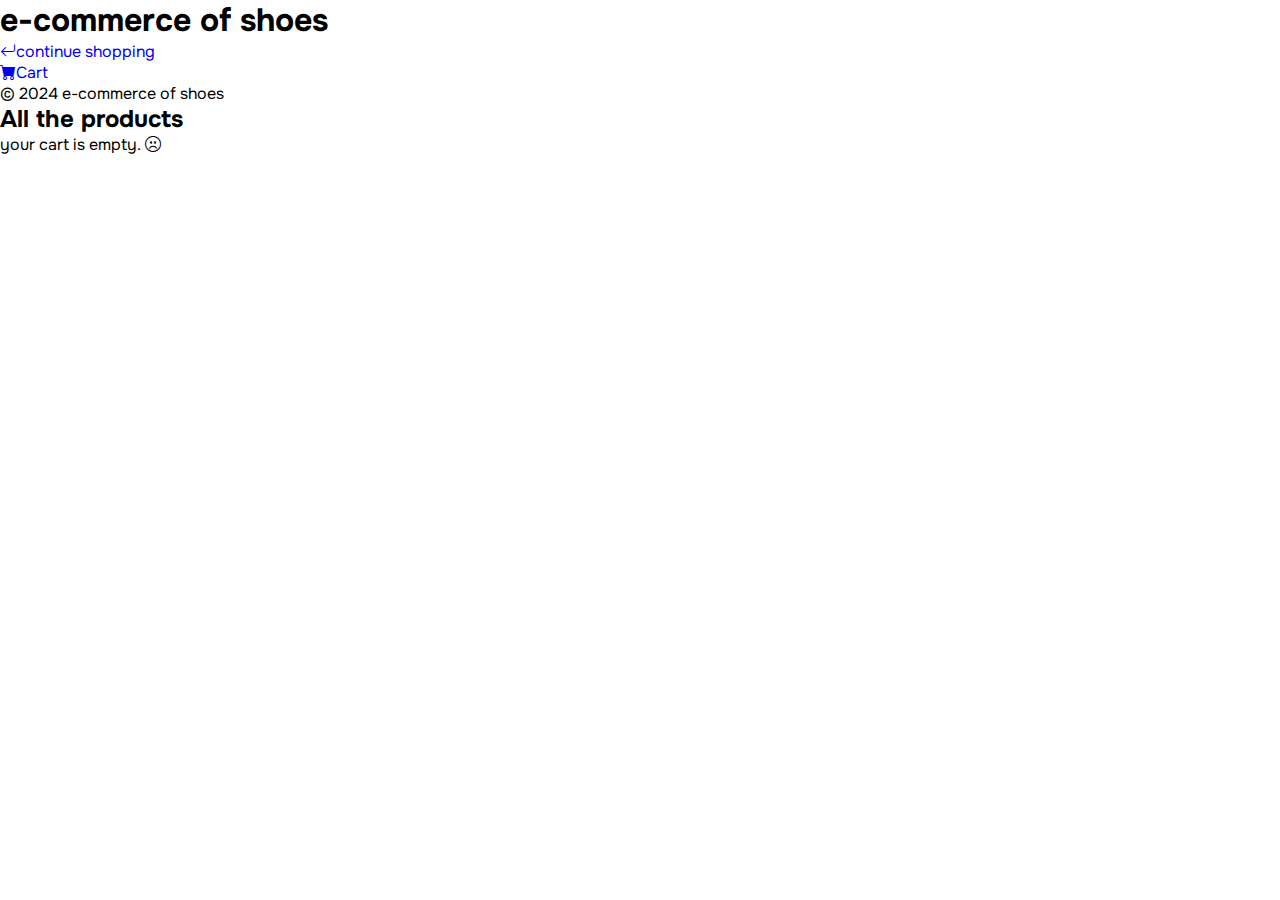
==== pages/shoppingcart.html @ 2afd32c1 "html base" ====
<!DOCTYPE html>
<html lang="en">
<head>
    <meta charset="UTF-8">
    <meta name="viewport" content="width=device-width, initial-scale=1.0">
    <link rel="stylesheet" href="../css/main.css">
    <link rel="stylesheet" href="https://cdn.jsdelivr.net/npm/bootstrap-icons@1.11.3/font/bootstrap-icons.min.css">
    <title>Document</title>
</head>
<body>

    <div class="wrapper">
        <aside>
            <header>
                <h1 class="logo">e-commerce of shoes</h1>
            </header>
            <nav>
                <ul>
                    <li>
                        <a class="menu-button back-button active" href="../index.html">
                            <i class="bi bi-arrow-return-left"></i>continue shopping
                        </a>
                    </li>
                    <li>
                        <a class="menu-button cart-button active" href="./pages/shoppingcart.html">
                            <i class="bi bi-cart-fill"></i>Cart</a>
                    </li>
                </ul>
            </nav>
            <footer>
                <p class="footer-text">© 2024 e-commerce of shoes</p>
            </footer>
        </aside>

        <main>
            <h2 class="principal-title">All the products</h2>
            <div class="cart-container">
                <p class="empty-cart">your cart is empty. <i class="bi bi-emoji-frown"></i></p>
            </div>
        </main>
    </div>

</body>
</html>
---- css/main.css ----
@import url('https://fonts.googleapis.com/css2?family=Onest:wght@100..900&display=swap');

*{
    margin: 0;
    padding: 0;
    box-sizing: border-box;
    font-family: "Onest", sans-serif;
}

h1, h2, h3, h3, h4, h5, h6, p, a, input, textarea, ul {
    margin: 0;
    padding: 0;
}

ul {
    list-style-type: none;
}

a {
    text-decoration: none;
}
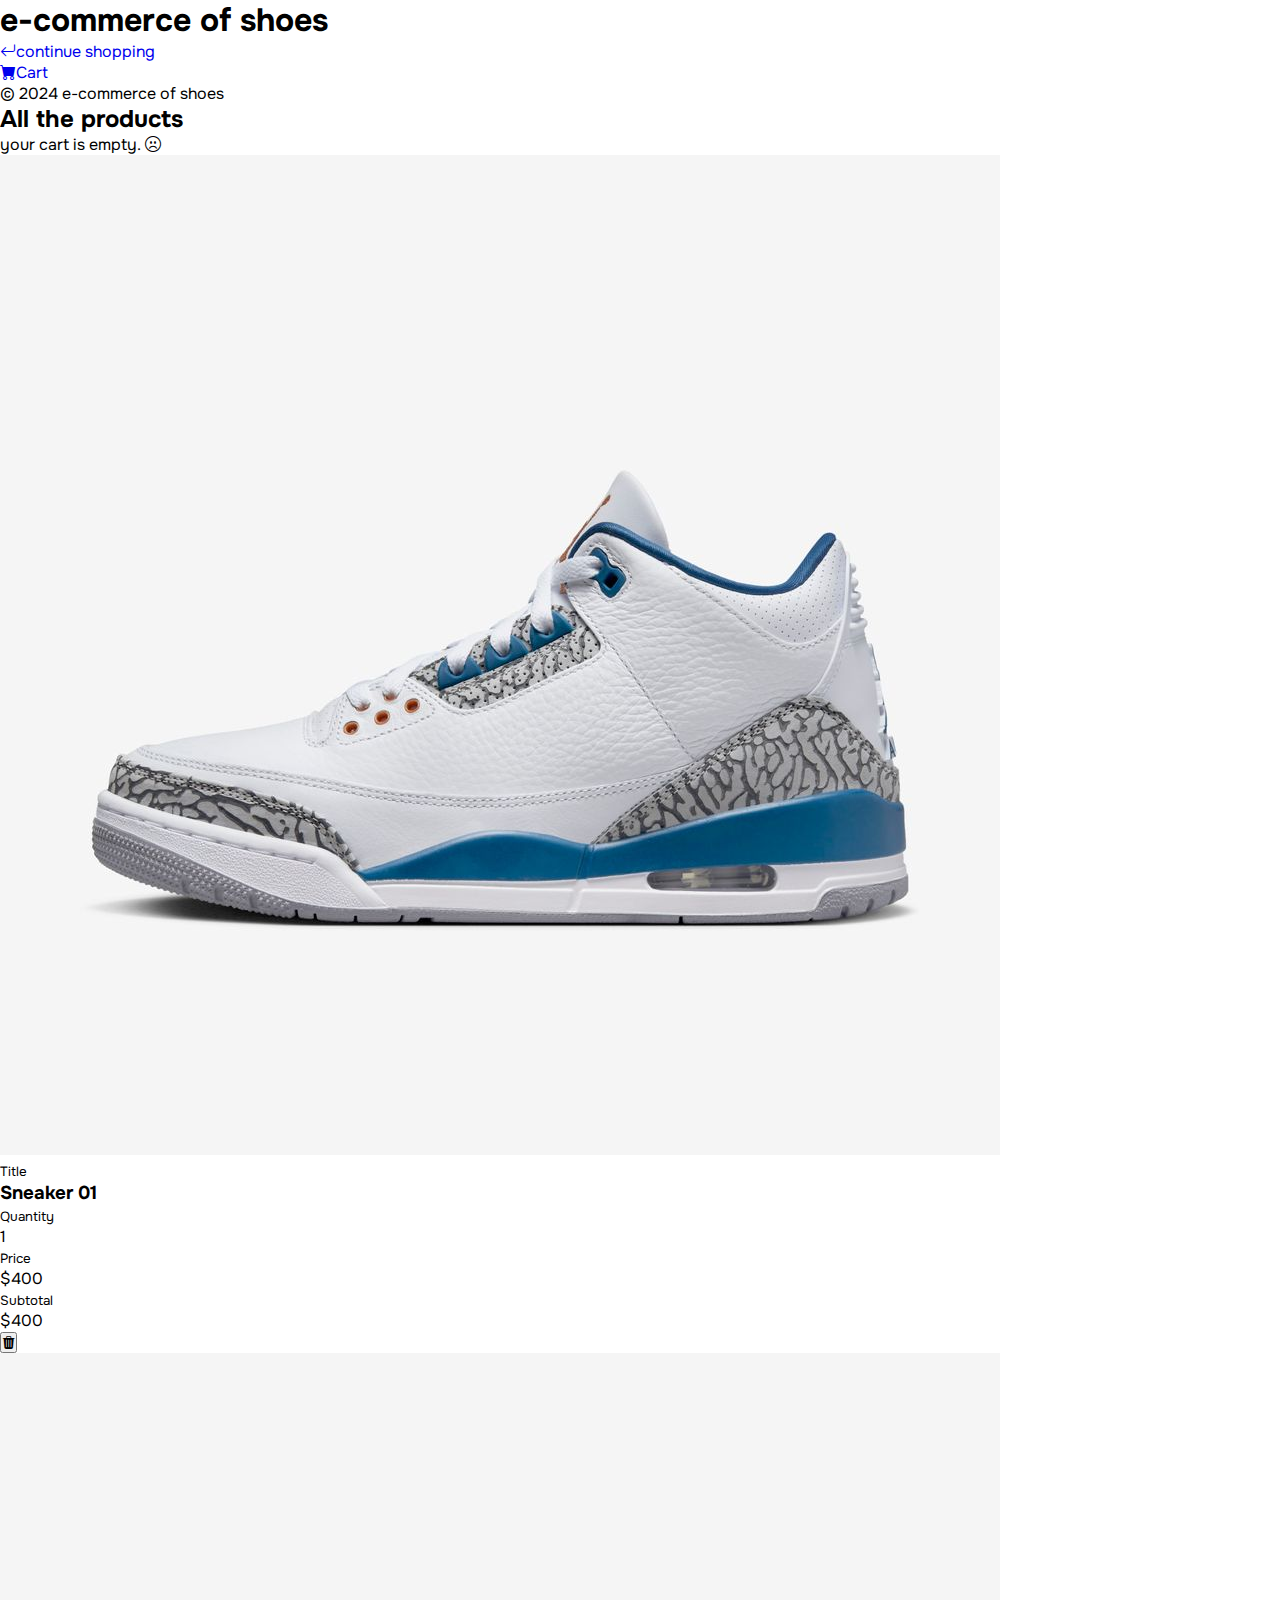
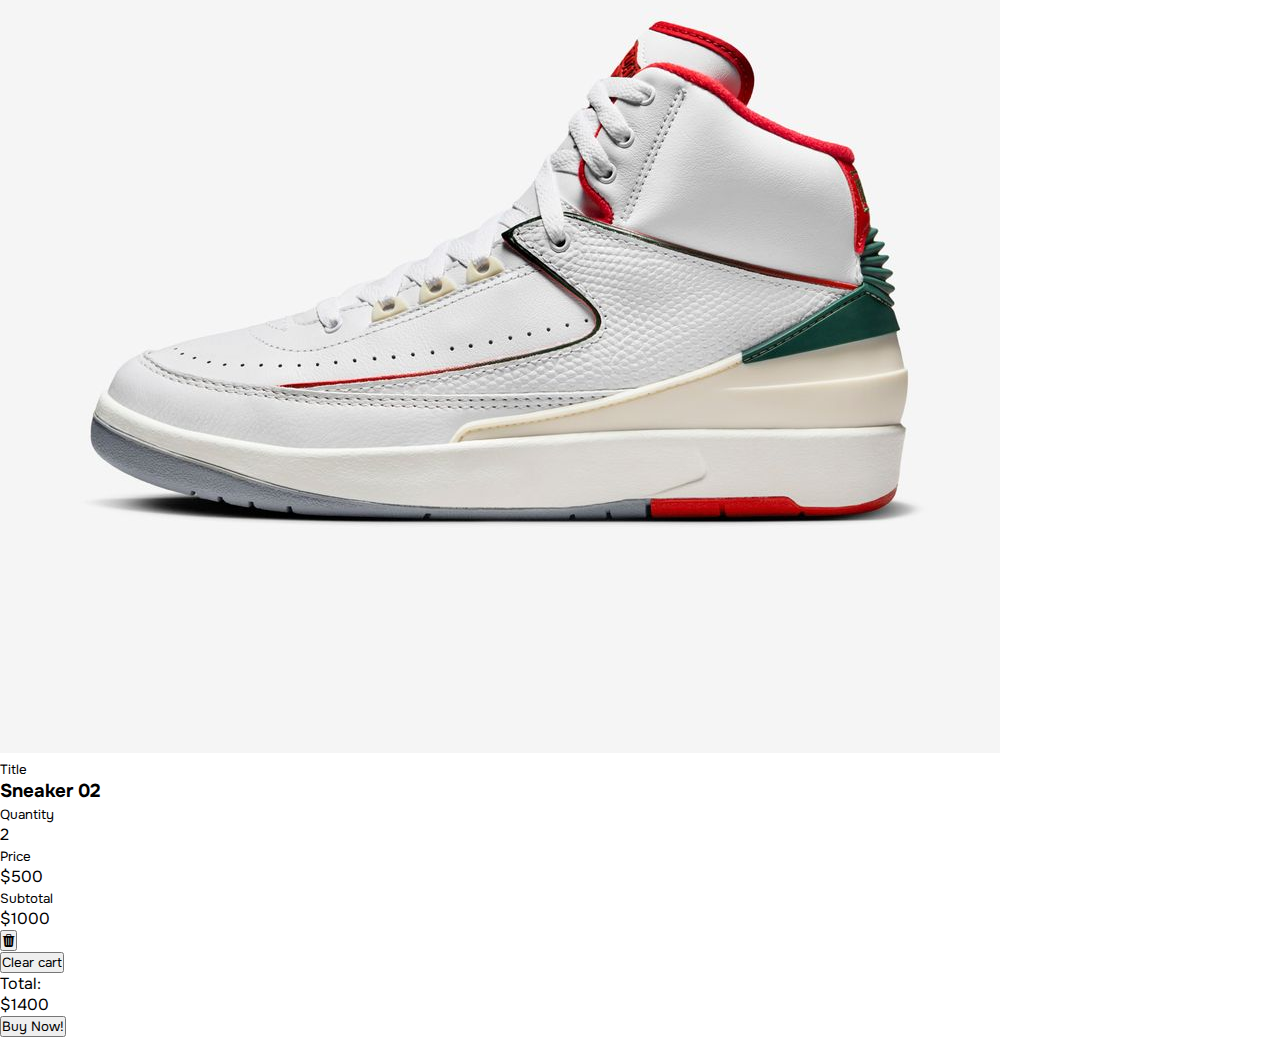
==== commit daf62845: "base html finish" ====
--- a/pages/shoppingcart.html
+++ b/pages/shoppingcart.html
@@ -36,6 +36,65 @@
             <h2 class="principal-title">All the products</h2>
             <div class="cart-container">
                 <p class="empty-cart">your cart is empty. <i class="bi bi-emoji-frown"></i></p>
+
+                <div class="products-cart">
+                
+                    <div class="product-cart">
+                        <img src="../img/rare-sneakers-01.jpg" alt="">
+                        <div class="name-product-cart">
+                            <small>Title</small>
+                            <h3>Sneaker 01</h3>
+                        </div>
+                        <div class="quantity-product-cart">
+                            <small>Quantity</small>
+                            <p>1</p>
+                        </div>
+                        <div class="price-product-cart">
+                            <small>Price</small>
+                            <p>$400</p>
+                        </div>
+                        <div class="subtotal-product-cart">
+                            <small>Subtotal</small>
+                            <p>$400</p>
+                        </div>
+                        <button class="delete-prodcut-cart"><i class="bi bi-trash3-fill"></i></button>
+                    </div>
+
+                    <div class="product-cart">
+                        <img src="../img/rare-sneakers-02.jpg" alt="">
+                        <div class="name-product-cart">
+                            <small>Title</small>
+                            <h3>Sneaker 02</h3>
+                        </div>
+                        <div class="quantity-product-cart">
+                            <small>Quantity</small>
+                            <p>2</p>
+                        </div>
+                        <div class="price-product-cart">
+                            <small>Price</small>
+                            <p>$500</p>
+                        </div>
+                        <div class="subtotal-product-cart">
+                            <small>Subtotal</small>
+                            <p>$1000</p>
+                        </div>
+                        <button class="delete-prodcut-cart"><i class="bi bi-trash3-fill"></i></button>
+                    </div>
+
+                </div>
+
+                <div class="cart-actions">
+                    <div class="cart-actions-left">
+                        <button class="cart-clear">Clear cart</button>
+                    </div>
+                    <div class="cart-actions-right">
+                        <div class="cart-actions-total">
+                            <p>Total:</p>
+                            <p id="Total">$1400</p>
+                        </div>
+                    </div>
+                    <button class="cart-actions-buy">Buy Now!</button>
+                </div>
             </div>
         </main>
     </div>
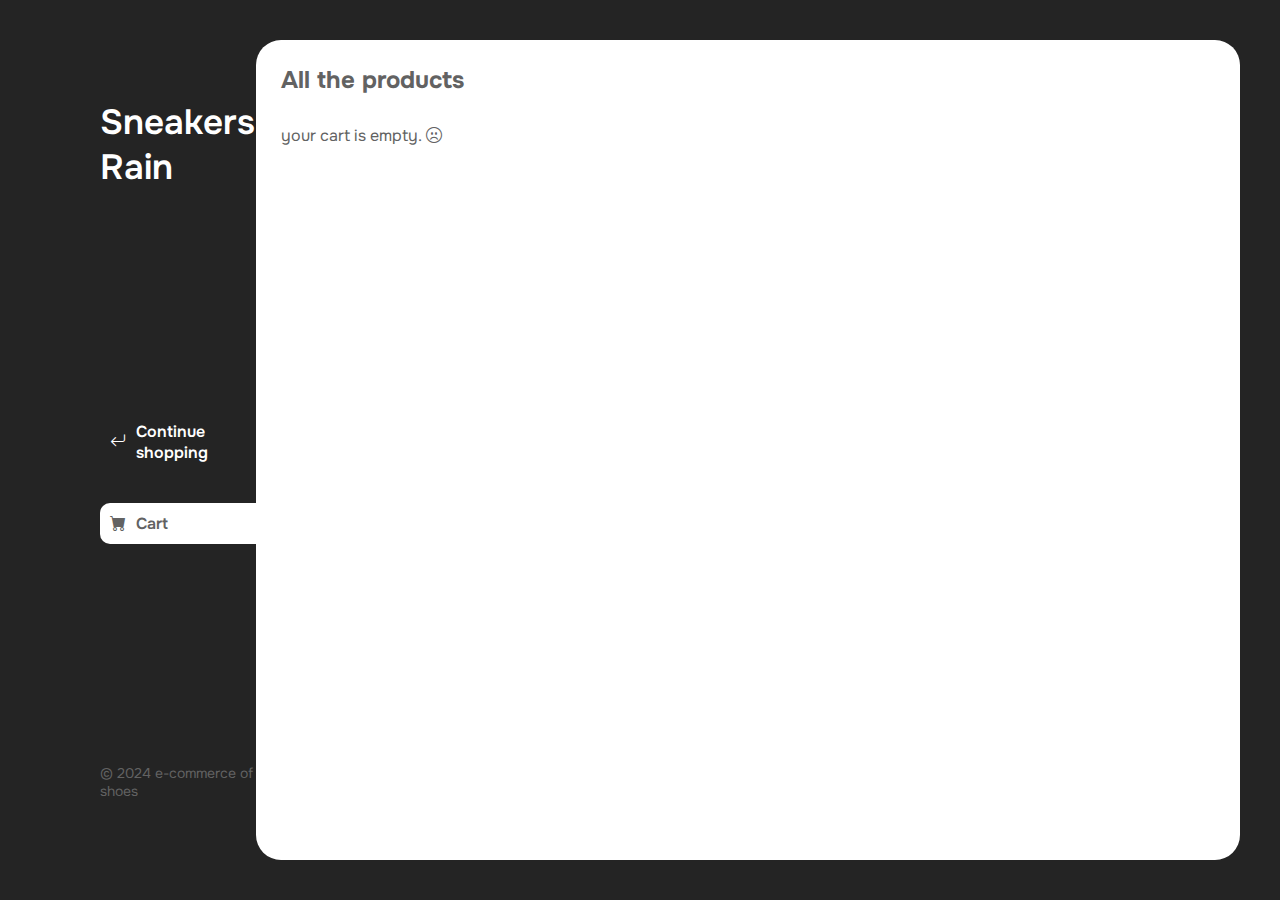
==== commit 9fc8afb6: "finish html css" ====
--- a/pages/shoppingcart.html
+++ b/pages/shoppingcart.html
@@ -5,20 +5,20 @@
     <meta name="viewport" content="width=device-width, initial-scale=1.0">
     <link rel="stylesheet" href="../css/main.css">
     <link rel="stylesheet" href="https://cdn.jsdelivr.net/npm/bootstrap-icons@1.11.3/font/bootstrap-icons.min.css">
-    <title>Document</title>
+    <title>Sneakers Rain - Cart</title>
 </head>
 <body>
 
     <div class="wrapper">
         <aside>
             <header>
-                <h1 class="logo">e-commerce of shoes</h1>
+                <h1 class="logo">Sneakers Rain</h1>
             </header>
             <nav>
                 <ul>
                     <li>
-                        <a class="menu-button back-button active" href="../index.html">
-                            <i class="bi bi-arrow-return-left"></i>continue shopping
+                        <a class="menu-button back-button" href="../index.html">
+                            <i class="bi bi-arrow-return-left"></i>Continue shopping
                         </a>
                     </li>
                     <li>
@@ -37,13 +37,13 @@
             <div class="cart-container">
                 <p class="empty-cart">your cart is empty. <i class="bi bi-emoji-frown"></i></p>
 
-                <div class="products-cart">
+                <div class="products-cart disabled">
                 
                     <div class="product-cart">
-                        <img src="../img/rare-sneakers-01.jpg" alt="">
+                        <img class="image-product-cart" src="../img/rare-sneakers-01.jpg" alt="">
                         <div class="name-product-cart">
                             <small>Title</small>
-                            <h3>Sneaker 01</h3>
+                            <h3> Rare Sneaker 01</h3>
                         </div>
                         <div class="quantity-product-cart">
                             <small>Quantity</small>
@@ -57,14 +57,14 @@
                             <small>Subtotal</small>
                             <p>$400</p>
                         </div>
-                        <button class="delete-prodcut-cart"><i class="bi bi-trash3-fill"></i></button>
+                        <button class="delete-product-cart"><i class="bi bi-trash3-fill"></i></button>
                     </div>
 
                     <div class="product-cart">
-                        <img src="../img/rare-sneakers-02.jpg" alt="">
+                        <img class="image-product-cart" src="../img/rare-sneakers-02.jpg" alt="">
                         <div class="name-product-cart">
                             <small>Title</small>
-                            <h3>Sneaker 02</h3>
+                            <h3> Rare Sneaker 02</h3>
                         </div>
                         <div class="quantity-product-cart">
                             <small>Quantity</small>
@@ -78,12 +78,12 @@
                             <small>Subtotal</small>
                             <p>$1000</p>
                         </div>
-                        <button class="delete-prodcut-cart"><i class="bi bi-trash3-fill"></i></button>
+                        <button class="delete-product-cart"><i class="bi bi-trash3-fill"></i></button>
                     </div>
 
                 </div>
 
-                <div class="cart-actions">
+                <div class="cart-actions disabled">
                     <div class="cart-actions-left">
                         <button class="cart-clear">Clear cart</button>
                     </div>
@@ -92,8 +92,8 @@
                             <p>Total:</p>
                             <p id="Total">$1400</p>
                         </div>
+                        <button class="cart-actions-buy">Buy Now!</button>
                     </div>
-                    <button class="cart-actions-buy">Buy Now!</button>
                 </div>
             </div>
         </main>
--- a/css/main.css
+++ b/css/main.css
@@ -19,3 +19,218 @@
 a {
     text-decoration: none;
 }
+
+.wrapper {
+    display: grid;
+    grid-template-columns: 1fr 4fr;
+    background-color: rgb(36, 36, 36);
+}
+
+aside {
+    padding: 100px;
+    padding-right: 0;
+    color: white;
+    height: 100vh;
+    position: sticky;
+    top: 0;
+    display: flex;
+    flex-direction: column;
+    justify-content: space-between;
+}
+
+.logo {
+    font-weight: 600;
+    font-size: 35px;
+}
+
+.menu {
+    display: flex;
+    flex-direction: column;
+    gap: 25px;
+}
+
+.menu-button {
+    background-color: transparent;
+    border: 0;
+    color: white;
+    font-size: 16px;
+    display: flex;
+    align-items: center;
+    gap: 10px;
+    font-weight: 600;
+    padding: 10px;
+    border-top-left-radius: 10px;
+    border-bottom-left-radius: 10px;
+    cursor: pointer;
+}
+
+.cart-button {
+    margin-top: 30px;
+}
+
+.little-number {
+    background-color: white;
+    padding: 0 2px;
+    border-radius: 3px;
+    color: rgb(36, 36, 36);
+}
+
+.menu-button.active {
+    background-color: white;
+    width: 100%;
+    color: rgb(98, 98, 98);
+}
+
+.footer-text {
+    color: rgb(98, 98, 98);
+    font-size: 14px;
+}
+
+main {
+    background-color: white;
+    margin: 40px;
+    margin-left: 0;
+    border-radius: 25px;
+    padding: 25px;
+}
+
+.principal-title {
+    color: rgb(98, 98, 98);
+    margin-bottom: 30px;
+}
+
+.products-container {
+    display: grid;
+    grid-template-columns: repeat(4, 1fr);
+    gap: 20px;
+}
+
+.product-image {
+    max-width: 100%;
+    border-radius: 20px;
+}
+
+.product-details {
+    background-color: rgb(98, 98, 98);
+    color: white;
+    padding: 15px;
+    border-radius: 20px;
+    margin-top: -30px;
+    position: relative;
+    display: flex;
+    flex-direction: column;
+    gap: 10px;
+}
+
+.product-title {
+    font-size: 16px;
+}
+
+.product-add {
+    border: 0;
+    background-color: white;
+    color: black;
+    padding: 10px;
+    border-radius: 10px;
+    text-transform: uppercase;
+    cursor: pointer;
+    transition: 0.2s;
+}
+
+.product-add:hover {
+    background-color: rgb(160, 160, 160);
+    color: rgb(255, 255, 255);
+}
+
+/** CART **/
+
+.cart-container{
+    display: flex;
+    flex-direction: column;
+    gap: 25px;
+}
+
+.empty-cart {
+    color: rgb(98, 98, 98);
+}
+
+.products-cart {
+    display: flex;
+    flex-direction: column;
+    gap: 10px;
+}
+
+.product-cart {
+    display: flex;
+    justify-content: space-between;
+    background-color: rgb(143, 143, 143);
+    color: white;
+    padding: 10px;
+    padding-right: 50px;
+    border-radius: 15px;
+    align-items: center;
+}
+
+.image-product-cart {
+    max-width: 100px;
+    border-radius: 15px;
+}
+
+.product-cart small {
+    font-size: 14px;
+}
+
+.delete-product-cart {
+    border: none;
+    background-color: transparent;
+    color: rgb(184, 39, 39);
+    cursor: pointer;
+}
+
+.cart-actions {
+    display: flex;
+    justify-content: space-between;
+}
+
+.cart-actions-right {
+    display: flex;
+}
+
+.cart-actions-total {
+    display: flex;
+    gap: 10px;
+    border: none;
+    background-color: rgb(225, 225, 225);
+    color: rgb(98, 98, 98);
+    padding: 10px;
+    text-transform: uppercase;
+    border-top-left-radius: 10px;
+    border-bottom-left-radius: 10px;
+}
+
+.cart-clear {
+    border: none;
+    background-color: rgb(225, 225, 225);
+    color: rgb(98, 98, 98);
+    border-radius: 10px;
+    padding: 10px;
+    text-transform: uppercase;
+    cursor: pointer;
+}
+
+.cart-actions-buy {
+    border: none;
+    background-color: rgb(143, 143, 143);
+    color: rgb(255, 255, 255);
+    padding: 10px;
+    text-transform: uppercase;
+    cursor: pointer;
+    border-top-right-radius: 10px;
+    border-bottom-right-radius: 10px;
+}
+
+/** CLASS TO HIDE **/
+
+.disabled {
+    display: none;
+}